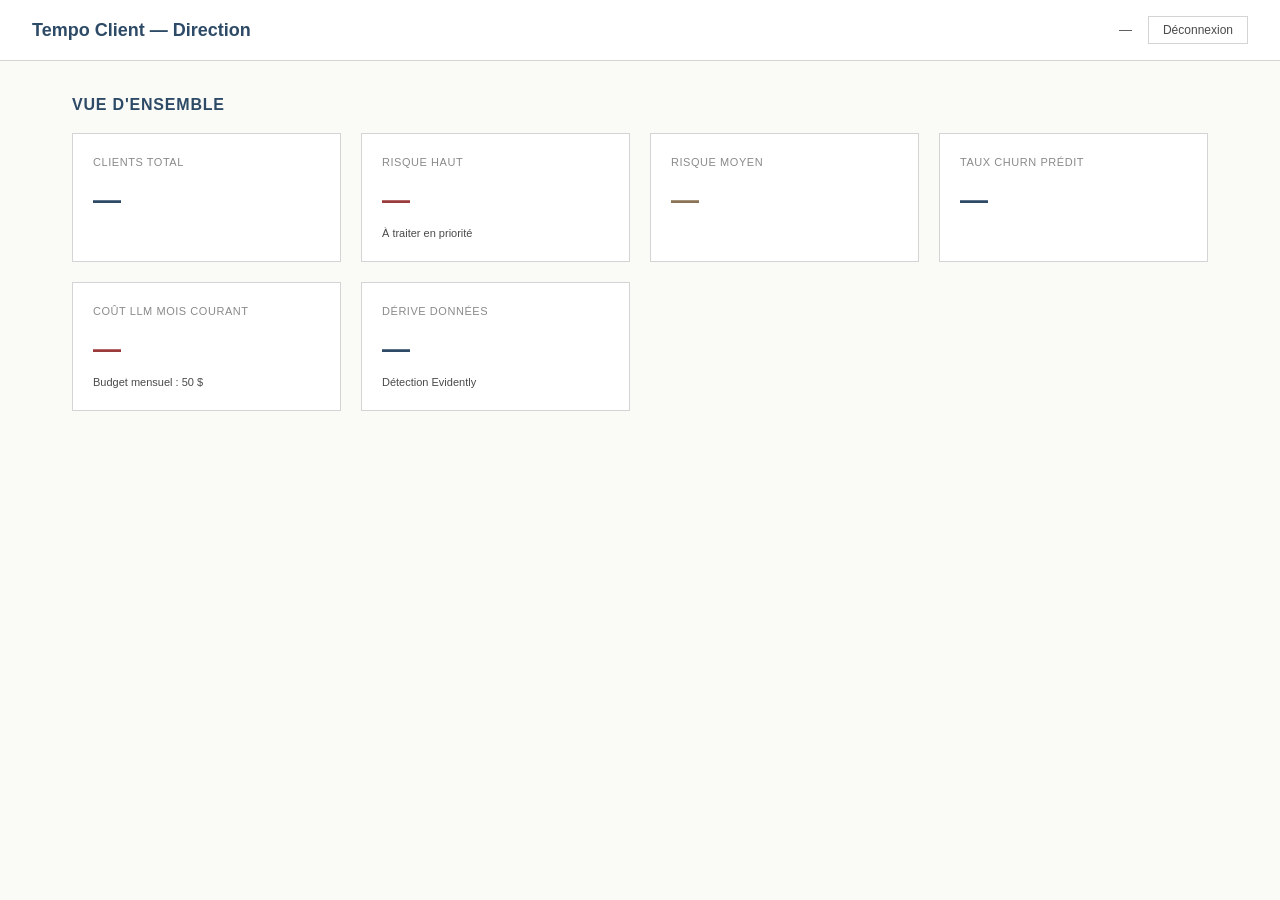
==== static/direction/index.html @ 100eb4e8 "Initial scaffolding — Tempo Client V2" ====
<!DOCTYPE html>
<html lang="fr">
<head>
  <meta charset="UTF-8">
  <meta name="viewport" content="width=device-width, initial-scale=1.0">
  <title>Tempo Client — Direction</title>
  <link rel="stylesheet" href="/static/shared/style.css">
</head>
<body>
  <header class="topbar">
    <h1>Tempo Client — Direction</h1>
    <div class="topbar-user">
      <span id="user-name">—</span>
      <button id="logout-btn">Déconnexion</button>
    </div>
  </header>

  <main class="content">
    <h2>Vue d'ensemble</h2>
    <div class="kpi-grid" id="kpi-grid">
      <div class="kpi-card">
        <div class="kpi-label">Clients total</div>
        <div class="kpi-value" id="kpi-total">—</div>
      </div>
      <div class="kpi-card alert">
        <div class="kpi-label">Risque haut</div>
        <div class="kpi-value" id="kpi-risque-haut">—</div>
        <div class="kpi-sub">À traiter en priorité</div>
      </div>
      <div class="kpi-card warning">
        <div class="kpi-label">Risque moyen</div>
        <div class="kpi-value" id="kpi-risque-moyen">—</div>
      </div>
      <div class="kpi-card">
        <div class="kpi-label">Taux churn prédit</div>
        <div class="kpi-value" id="kpi-churn">—</div>
      </div>
      <div class="kpi-card alert">
        <div class="kpi-label">Coût LLM mois courant</div>
        <div class="kpi-value" id="kpi-cout-llm">—</div>
        <div class="kpi-sub">Budget mensuel : 50 $</div>
      </div>
      <div class="kpi-card" id="kpi-derive-card">
        <div class="kpi-label">Dérive données</div>
        <div class="kpi-value" id="kpi-derive">—</div>
        <div class="kpi-sub">Détection Evidently</div>
      </div>
    </div>
  </main>

  <script src="/static/direction/app.js"></script>
</body>
</html>
---- static/shared/style.css ----
/* === Tempo Client — Styles communs ===
   Palette sobre, inspirée des documents techniques et du schéma
   d'architecture validé.
*/

:root {
  --ink: #1a1a1a;
  --ink-soft: #4a4a4a;
  --muted: #8a8a8a;
  --line: #d4d4d4;
  --paper: #fafaf7;
  --card: #ffffff;
  --accent: #2d4a66;
  --accent-soft: #e8edf2;
  --highlight: #8b7355;
  --success: #4a6a4a;
  --warning: #8b7355;
  --danger: #9c3b3b;
}

* { box-sizing: border-box; margin: 0; padding: 0; }

body {
  font-family: 'Inter', -apple-system, BlinkMacSystemFont, 'Segoe UI', sans-serif;
  background: var(--paper);
  color: var(--ink);
  line-height: 1.5;
  min-height: 100vh;
}

/* === Login === */

.login-container {
  max-width: 400px;
  margin: 80px auto;
  padding: 40px;
  background: var(--card);
  border: 1px solid var(--line);
}

.login-header {
  text-align: center;
  margin-bottom: 32px;
  padding-bottom: 24px;
  border-bottom: 1px solid var(--line);
}

.login-header h1 {
  font-size: 24px;
  font-weight: 600;
  color: var(--accent);
  margin-bottom: 4px;
}

.login-header p {
  font-size: 13px;
  color: var(--muted);
}

.login-form label {
  display: block;
  margin-bottom: 16px;
}

.login-form label span {
  display: block;
  font-size: 12px;
  font-weight: 500;
  color: var(--ink-soft);
  margin-bottom: 6px;
  text-transform: uppercase;
  letter-spacing: 0.05em;
}

.login-form input {
  width: 100%;
  padding: 10px 12px;
  border: 1px solid var(--line);
  background: var(--paper);
  font-family: inherit;
  font-size: 14px;
  color: var(--ink);
}

.login-form input:focus {
  outline: none;
  border-color: var(--accent);
}

.login-form button {
  width: 100%;
  padding: 12px;
  background: var(--accent);
  color: #fff;
  border: none;
  font-family: inherit;
  font-size: 14px;
  font-weight: 500;
  cursor: pointer;
  margin-top: 8px;
}

.login-form button:hover { background: #223a52; }

.login-footer {
  margin-top: 24px;
  padding-top: 20px;
  border-top: 1px solid var(--line);
  font-size: 11px;
  color: var(--muted);
}

.login-footer code {
  background: var(--accent-soft);
  padding: 2px 6px;
  font-family: 'SF Mono', 'Monaco', monospace;
  font-size: 11px;
}

.error {
  color: var(--danger);
  font-size: 13px;
  margin-top: 10px;
}

/* === Layouts conseiller / direction === */

.topbar {
  background: var(--card);
  border-bottom: 1px solid var(--line);
  padding: 16px 32px;
  display: flex;
  justify-content: space-between;
  align-items: center;
}

.topbar h1 {
  font-size: 18px;
  font-weight: 600;
  color: var(--accent);
}

.topbar-user {
  display: flex;
  align-items: center;
  gap: 16px;
  font-size: 13px;
  color: var(--ink-soft);
}

.topbar-user button {
  padding: 6px 14px;
  background: transparent;
  border: 1px solid var(--line);
  color: var(--ink-soft);
  cursor: pointer;
  font-size: 12px;
}

.content {
  max-width: 1200px;
  margin: 0 auto;
  padding: 32px;
}

.content h2 {
  font-size: 16px;
  font-weight: 600;
  color: var(--accent);
  margin-bottom: 16px;
  text-transform: uppercase;
  letter-spacing: 0.05em;
}

/* === Table clients === */

.clients-table {
  width: 100%;
  background: var(--card);
  border: 1px solid var(--line);
  border-collapse: collapse;
}

.clients-table th {
  background: var(--accent-soft);
  padding: 12px 16px;
  text-align: left;
  font-size: 12px;
  font-weight: 600;
  color: var(--ink-soft);
  text-transform: uppercase;
  letter-spacing: 0.03em;
  border-bottom: 1px solid var(--line);
}

.clients-table td {
  padding: 12px 16px;
  font-size: 13px;
  border-bottom: 1px solid var(--line);
}

.clients-table tr:hover td { background: var(--paper); cursor: pointer; }

.urgence-high { color: var(--danger); font-weight: 600; }
.urgence-medium { color: var(--warning); font-weight: 500; }
.urgence-low { color: var(--success); }

/* === Cartes KPI (direction) === */

.kpi-grid {
  display: grid;
  grid-template-columns: repeat(auto-fit, minmax(220px, 1fr));
  gap: 20px;
  margin-bottom: 32px;
}

.kpi-card {
  background: var(--card);
  border: 1px solid var(--line);
  padding: 20px;
}

.kpi-label {
  font-size: 11px;
  color: var(--muted);
  text-transform: uppercase;
  letter-spacing: 0.05em;
  margin-bottom: 8px;
}

.kpi-value {
  font-size: 28px;
  font-weight: 600;
  color: var(--accent);
}

.kpi-sub {
  font-size: 11px;
  color: var(--ink-soft);
  margin-top: 4px;
}

.kpi-card.alert .kpi-value { color: var(--danger); }
.kpi-card.warning .kpi-value { color: var(--warning); }

/* === Fiche client (panneau latéral) === */

.client-detail {
  background: var(--card);
  border: 1px solid var(--line);
  padding: 24px;
  margin-top: 24px;
}

.client-detail h3 {
  font-size: 16px;
  margin-bottom: 16px;
  color: var(--accent);
}

.feature-list {
  list-style: none;
  margin-top: 12px;
}

.feature-list li {
  padding: 8px 0;
  border-bottom: 1px solid var(--line);
  font-size: 13px;
  display: flex;
  justify-content: space-between;
}

.feature-list li:last-child { border-bottom: none; }

.explanation-box {
  background: var(--accent-soft);
  border-left: 3px solid var(--accent);
  padding: 16px 20px;
  margin-top: 20px;
  font-size: 13px;
  line-height: 1.6;
  color: var(--ink-soft);
}

.reco-list {
  margin-top: 16px;
}

.reco-item {
  padding: 12px 16px;
  background: var(--paper);
  border: 1px solid var(--line);
  margin-bottom: 8px;
  font-size: 13px;
}
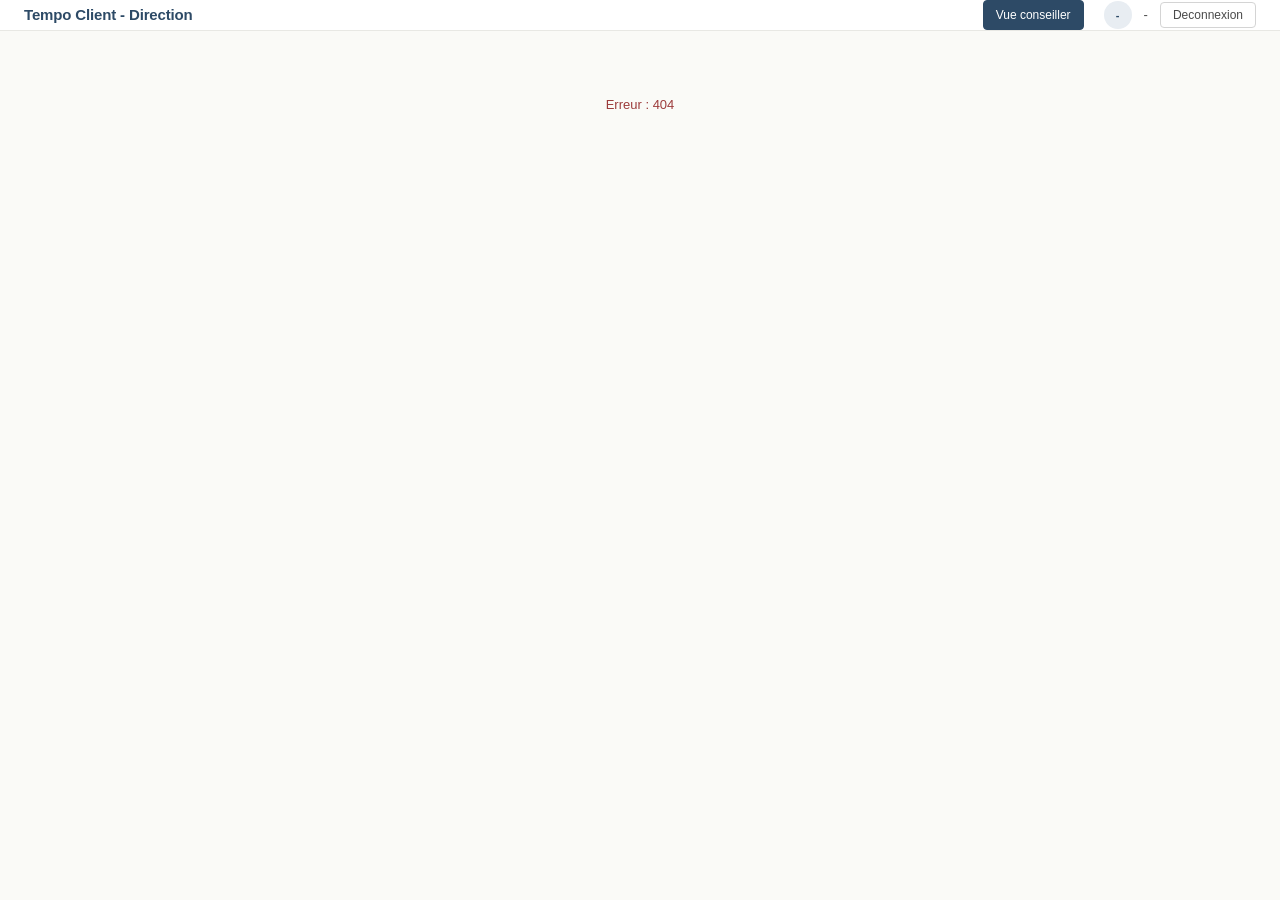
==== commit fa694087: "Brique 7 : dashboard direction V2 UX (portfolio + ML Ops + top 10) - app/monitoring/llm_cost.py : ne" ====
--- a/static/direction/index.html
+++ b/static/direction/index.html
@@ -5,47 +5,231 @@
   <meta name="viewport" content="width=device-width, initial-scale=1.0">
   <title>Tempo Client — Direction</title>
   <link rel="stylesheet" href="/static/shared/style.css">
+  <style>
+    body.direction-v2 {
+      margin: 0;
+      padding: 0;
+      background: var(--surface-0);
+      min-height: 100vh;
+    }
+    .direction-main {
+      max-width: 1200px;
+      margin: 0 auto;
+      padding: 24px 32px;
+    }
+    .section-direction {
+      margin-bottom: 32px;
+    }
+    .section-direction .section-head {
+      display: flex;
+      align-items: center;
+      justify-content: space-between;
+      margin-bottom: 16px;
+    }
+    .section-direction .section-title-big {
+      font-size: 11px;
+      font-weight: 600;
+      color: var(--text-tertiary);
+      text-transform: uppercase;
+      letter-spacing: 0.08em;
+    }
+    .btn-refresh {
+      background: var(--surface-1);
+      border: 1px solid var(--border-regular);
+      color: var(--text-secondary);
+      padding: 6px 14px;
+      font-size: 12px;
+      border-radius: var(--radius-sm);
+      cursor: pointer;
+      transition: all 0.12s;
+    }
+    .btn-refresh:hover {
+      background: var(--accent);
+      color: white;
+      border-color: var(--accent);
+    }
+    .btn-switch {
+      background: var(--accent);
+      color: white;
+      border: 1px solid var(--accent);
+      padding: 5px 12px;
+      font-size: 12px;
+      border-radius: var(--radius-sm);
+      cursor: pointer;
+      margin-right: 8px;
+      text-decoration: none;
+    }
+    .btn-switch:hover { background: #223a52; }
+
+    .kpi-grid-direction {
+      display: grid;
+      grid-template-columns: repeat(4, 1fr);
+      gap: 16px;
+    }
+    .kpi-card-direction {
+      background: var(--surface-1);
+      border: 1px solid var(--border-subtle);
+      border-radius: var(--radius-md);
+      padding: 16px;
+    }
+    .kpi-card-direction .kpi-head-label {
+      font-size: 10px;
+      font-weight: 600;
+      color: var(--text-tertiary);
+      text-transform: uppercase;
+      letter-spacing: 0.08em;
+      margin-bottom: 8px;
+    }
+    .kpi-card-direction .kpi-value {
+      font-size: 24px;
+      font-weight: 600;
+      color: var(--text-primary);
+      font-variant-numeric: tabular-nums;
+      line-height: 1.1;
+    }
+    .kpi-card-direction .kpi-value.alert { color: var(--danger); }
+    .kpi-card-direction .kpi-value.warning { color: var(--highlight); }
+    .kpi-card-direction .kpi-value.success { color: var(--success); }
+    .kpi-card-direction .kpi-sub-direction {
+      font-size: 11px;
+      color: var(--text-tertiary);
+      margin-top: 4px;
+    }
+
+    .portfolio-row {
+      display: grid;
+      grid-template-columns: 240px 1fr;
+      gap: 24px;
+      background: var(--surface-1);
+      border: 1px solid var(--border-subtle);
+      border-radius: var(--radius-md);
+      padding: 20px;
+    }
+    .donut-container {
+      display: flex;
+      flex-direction: column;
+      align-items: center;
+    }
+    .donut-legend {
+      margin-top: 12px;
+      font-size: 11px;
+      display: flex;
+      flex-direction: column;
+      gap: 4px;
+    }
+    .donut-legend .legend-item {
+      display: flex;
+      align-items: center;
+      gap: 6px;
+      color: var(--text-secondary);
+    }
+    .donut-legend .legend-dot {
+      width: 8px;
+      height: 8px;
+      border-radius: 50%;
+    }
+
+    .portfolio-stats {
+      display: grid;
+      grid-template-columns: repeat(2, 1fr);
+      gap: 16px;
+      align-content: center;
+    }
+    .portfolio-stat {
+      padding: 12px 0;
+    }
+    .portfolio-stat .label {
+      font-size: 10px;
+      color: var(--text-tertiary);
+      text-transform: uppercase;
+      letter-spacing: 0.05em;
+    }
+    .portfolio-stat .value {
+      font-size: 20px;
+      font-weight: 600;
+      color: var(--text-primary);
+      font-variant-numeric: tabular-nums;
+      margin-top: 2px;
+    }
+
+    .top-list {
+      background: var(--surface-1);
+      border: 1px solid var(--border-subtle);
+      border-radius: var(--radius-md);
+      overflow: hidden;
+    }
+    .top-row {
+      display: grid;
+      grid-template-columns: 32px 1fr 80px 180px 24px;
+      align-items: center;
+      padding: 10px 16px;
+      border-bottom: 1px solid var(--border-subtle);
+      font-size: 13px;
+      cursor: pointer;
+      transition: background 0.08s;
+    }
+    .top-row:last-child { border-bottom: none; }
+    .top-row:hover { background: var(--surface-2); }
+    .top-row .rank {
+      font-size: 11px;
+      color: var(--text-tertiary);
+      font-variant-numeric: tabular-nums;
+    }
+    .top-row .top-name {
+      color: var(--text-primary);
+      font-weight: 500;
+    }
+    .top-row .top-region {
+      font-size: 11px;
+      color: var(--text-tertiary);
+      margin-left: 8px;
+    }
+    .top-row .top-score {
+      font-weight: 600;
+      font-variant-numeric: tabular-nums;
+    }
+    .top-row .bar-container {
+      height: 6px;
+      background: var(--surface-3);
+      border-radius: 3px;
+      overflow: hidden;
+    }
+    .top-row .bar-fill {
+      height: 100%;
+      border-radius: 3px;
+      transition: width 0.4s ease;
+    }
+    .top-row .bar-fill.high { background: var(--danger); }
+    .top-row .bar-fill.medium { background: var(--highlight); }
+    .top-row .bar-fill.low { background: var(--success); }
+    .top-row .arrow {
+      color: var(--text-quaternary);
+      font-size: 12px;
+    }
+
+    .loading-state {
+      padding: 40px;
+      text-align: center;
+      color: var(--text-tertiary);
+      font-size: 13px;
+    }
+  </style>
 </head>
-<body>
-  <header class="topbar">
-    <h1>Tempo Client — Direction</h1>
-    <div class="topbar-user">
-      <span id="user-name">—</span>
-      <button id="logout-btn">Déconnexion</button>
+<body class="direction-v2">
+
+  <!-- Top bar (meme pattern que la vue conseiller V2) -->
+  <header class="app-topbar-v2">
+    <div class="brand">Tempo Client - Direction</div>
+    <div class="user-chip">
+      <a href="/static/conseiller/index.html" class="btn-switch">Vue conseiller</a>
+      <div class="avatar" id="user-avatar">-</div>
+      <span id="user-name">-</span>
+      <button class="btn-logout" id="logout-btn">Deconnexion</button>
     </div>
   </header>
 
-  <main class="content">
-    <h2>Vue d'ensemble</h2>
-    <div class="kpi-grid" id="kpi-grid">
-      <div class="kpi-card">
-        <div class="kpi-label">Clients total</div>
-        <div class="kpi-value" id="kpi-total">—</div>
-      </div>
-      <div class="kpi-card alert">
-        <div class="kpi-label">Risque haut</div>
-        <div class="kpi-value" id="kpi-risque-haut">—</div>
-        <div class="kpi-sub">À traiter en priorité</div>
-      </div>
-      <div class="kpi-card warning">
-        <div class="kpi-label">Risque moyen</div>
-        <div class="kpi-value" id="kpi-risque-moyen">—</div>
-      </div>
-      <div class="kpi-card">
-        <div class="kpi-label">Taux churn prédit</div>
-        <div class="kpi-value" id="kpi-churn">—</div>
-      </div>
-      <div class="kpi-card alert">
-        <div class="kpi-label">Coût LLM mois courant</div>
-        <div class="kpi-value" id="kpi-cout-llm">—</div>
-        <div class="kpi-sub">Budget mensuel : 50 $</div>
-      </div>
-      <div class="kpi-card" id="kpi-derive-card">
-        <div class="kpi-label">Dérive données</div>
-        <div class="kpi-value" id="kpi-derive">—</div>
-        <div class="kpi-sub">Détection Evidently</div>
-      </div>
-    </div>
+  <main class="direction-main" id="main-content">
+    <div class="loading-state">Chargement du dashboard...</div>
   </main>
 
   <script src="/static/direction/app.js"></script>
--- a/static/shared/style.css
+++ b/static/shared/style.css
@@ -294,3 +294,683 @@
   margin-bottom: 8px;
   font-size: 13px;
 }
+
+
+/* ============================================================
+   V2 Fiche Conseiller - Tokens Apple HIG + composants
+   ============================================================ */
+
+:root {
+  /* Neutres enrichis pour hierarchie typographique */
+  --text-primary:   #1a1a1a;
+  --text-secondary: #4a4a4a;
+  --text-tertiary:  #8a8a8a;
+  --text-quaternary:#b4b4b4;
+
+  --surface-0:      #fafaf7;  /* fond general (= paper) */
+  --surface-1:      #ffffff;  /* cards */
+  --surface-2:      #f3f3f0;  /* zones secondaires */
+  --surface-3:      #e8e8e4;  /* hover subtle */
+
+  --border-subtle:  #e8e8e4;
+  --border-regular: #d4d4d4;
+  --border-strong:  #a8a8a8;
+
+  /* Rayons sobres (jamais round-full sauf badges) */
+  --radius-sm: 4px;
+  --radius-md: 6px;
+  --radius-lg: 8px;
+
+  /* Spacing systeme Apple-like (base 4px) */
+  --sp-1: 4px;
+  --sp-2: 8px;
+  --sp-3: 12px;
+  --sp-4: 16px;
+  --sp-5: 20px;
+  --sp-6: 24px;
+  --sp-8: 32px;
+  --sp-10: 40px;
+}
+
+/* === Layout V2 : sidebar + content === */
+
+body.conseiller-v2 {
+  margin: 0;
+  padding: 0;
+  background: var(--surface-0);
+  min-height: 100vh;
+}
+
+.app-v2 {
+  display: grid;
+  grid-template-columns: 320px 1fr;
+  grid-template-rows: 56px 1fr;
+  height: 100vh;
+}
+
+.app-topbar-v2 {
+  grid-column: 1 / -1;
+  grid-row: 1;
+  background: var(--surface-1);
+  border-bottom: 1px solid var(--border-subtle);
+  display: flex;
+  align-items: center;
+  justify-content: space-between;
+  padding: 0 var(--sp-6);
+}
+
+.app-topbar-v2 .brand {
+  font-size: 15px;
+  font-weight: 600;
+  color: var(--accent);
+  letter-spacing: -0.01em;
+}
+
+.app-topbar-v2 .user-chip {
+  display: flex;
+  align-items: center;
+  gap: var(--sp-3);
+  font-size: 13px;
+  color: var(--text-secondary);
+}
+
+.app-topbar-v2 .user-chip .avatar {
+  width: 28px;
+  height: 28px;
+  border-radius: 50%;
+  background: var(--accent-soft);
+  color: var(--accent);
+  display: flex;
+  align-items: center;
+  justify-content: center;
+  font-size: 11px;
+  font-weight: 600;
+}
+
+.app-topbar-v2 .btn-logout {
+  background: transparent;
+  border: 1px solid var(--border-regular);
+  color: var(--text-secondary);
+  padding: 5px 12px;
+  font-size: 12px;
+  border-radius: var(--radius-sm);
+  cursor: pointer;
+  transition: all 0.12s;
+}
+
+.app-topbar-v2 .btn-logout:hover {
+  background: var(--surface-2);
+  color: var(--text-primary);
+}
+
+/* === Sidebar === */
+
+.sidebar-v2 {
+  grid-column: 1;
+  grid-row: 2;
+  background: var(--surface-1);
+  border-right: 1px solid var(--border-subtle);
+  display: flex;
+  flex-direction: column;
+  overflow: hidden;
+}
+
+.sidebar-header {
+  padding: var(--sp-5) var(--sp-5) var(--sp-3);
+  border-bottom: 1px solid var(--border-subtle);
+}
+
+.sidebar-header h2 {
+  font-size: 11px;
+  font-weight: 600;
+  color: var(--text-tertiary);
+  text-transform: uppercase;
+  letter-spacing: 0.08em;
+  margin-bottom: var(--sp-3);
+}
+
+.sidebar-search {
+  width: 100%;
+  padding: 8px 12px;
+  font-size: 13px;
+  background: var(--surface-2);
+  border: 1px solid transparent;
+  border-radius: var(--radius-md);
+  color: var(--text-primary);
+  font-family: inherit;
+  transition: all 0.12s;
+}
+
+.sidebar-search:focus {
+  outline: none;
+  background: var(--surface-1);
+  border-color: var(--accent);
+}
+
+.sidebar-search::placeholder {
+  color: var(--text-tertiary);
+}
+
+.sidebar-pills {
+  display: flex;
+  gap: var(--sp-2);
+  margin-top: var(--sp-3);
+}
+
+.pill {
+  flex: 1;
+  text-align: center;
+  padding: 6px 10px;
+  font-size: 11px;
+  font-weight: 600;
+  text-transform: uppercase;
+  letter-spacing: 0.05em;
+  border-radius: var(--radius-sm);
+  background: var(--surface-2);
+  color: var(--text-tertiary);
+  cursor: pointer;
+  border: 1px solid transparent;
+  user-select: none;
+  transition: all 0.12s;
+}
+
+.pill:hover {
+  background: var(--surface-3);
+}
+
+.pill.active {
+  background: var(--accent-soft);
+  color: var(--accent);
+  border-color: var(--accent);
+}
+
+.sidebar-list {
+  flex: 1;
+  overflow-y: auto;
+  padding: var(--sp-2) 0;
+}
+
+.sidebar-item {
+  display: flex;
+  align-items: center;
+  padding: var(--sp-3) var(--sp-5);
+  gap: var(--sp-3);
+  cursor: pointer;
+  border-left: 3px solid transparent;
+  transition: background 0.08s;
+}
+
+.sidebar-item:hover {
+  background: var(--surface-2);
+}
+
+.sidebar-item.active {
+  background: var(--accent-soft);
+  border-left-color: var(--accent);
+}
+
+.sidebar-item .urgence-dot {
+  width: 8px;
+  height: 8px;
+  border-radius: 50%;
+  flex-shrink: 0;
+}
+
+.sidebar-item .urgence-dot.high   { background: var(--danger); }
+.sidebar-item .urgence-dot.medium { background: var(--highlight); }
+.sidebar-item .urgence-dot.low    { background: var(--success); }
+
+.sidebar-item .client-info { flex: 1; min-width: 0; }
+
+.sidebar-item .client-name {
+  font-size: 13px;
+  font-weight: 500;
+  color: var(--text-primary);
+  white-space: nowrap;
+  overflow: hidden;
+  text-overflow: ellipsis;
+}
+
+.sidebar-item .client-meta {
+  font-size: 11px;
+  color: var(--text-tertiary);
+  margin-top: 2px;
+}
+
+.sidebar-item .client-score {
+  font-size: 12px;
+  font-weight: 600;
+  color: var(--text-secondary);
+  font-variant-numeric: tabular-nums;
+}
+
+.sidebar-footer {
+  padding: var(--sp-3) var(--sp-5);
+  border-top: 1px solid var(--border-subtle);
+  font-size: 11px;
+  color: var(--text-tertiary);
+  text-align: center;
+}
+
+/* === Main content === */
+
+.main-v2 {
+  grid-column: 2;
+  grid-row: 2;
+  overflow-y: auto;
+  padding: var(--sp-6) var(--sp-8);
+}
+
+.empty-state {
+  display: flex;
+  flex-direction: column;
+  align-items: center;
+  justify-content: center;
+  height: 100%;
+  color: var(--text-tertiary);
+  font-size: 14px;
+}
+
+.empty-state .icon {
+  font-size: 32px;
+  margin-bottom: var(--sp-3);
+  color: var(--text-quaternary);
+}
+
+/* === Hero zone (client header) === */
+
+.hero-v2 {
+  display: flex;
+  align-items: center;
+  gap: var(--sp-6);
+  padding-bottom: var(--sp-5);
+  border-bottom: 1px solid var(--border-subtle);
+  margin-bottom: var(--sp-6);
+}
+
+.hero-v2 .hero-info { flex: 1; }
+
+.hero-v2 .hero-name {
+  font-size: 22px;
+  font-weight: 600;
+  color: var(--text-primary);
+  letter-spacing: -0.02em;
+  margin-bottom: 4px;
+}
+
+.hero-v2 .hero-meta {
+  font-size: 13px;
+  color: var(--text-tertiary);
+}
+
+/* Gauge circulaire score */
+
+.gauge {
+  width: 72px;
+  height: 72px;
+  position: relative;
+  flex-shrink: 0;
+}
+
+.gauge svg { transform: rotate(-90deg); }
+
+.gauge .gauge-bg {
+  fill: none;
+  stroke: var(--surface-3);
+  stroke-width: 6;
+}
+
+.gauge .gauge-fill {
+  fill: none;
+  stroke-width: 6;
+  stroke-linecap: round;
+  transition: stroke-dasharray 0.6s ease, stroke 0.3s;
+}
+
+.gauge.high   .gauge-fill { stroke: var(--danger); }
+.gauge.medium .gauge-fill { stroke: var(--highlight); }
+.gauge.low    .gauge-fill { stroke: var(--success); }
+
+.gauge .gauge-text {
+  position: absolute;
+  inset: 0;
+  display: flex;
+  flex-direction: column;
+  align-items: center;
+  justify-content: center;
+  font-variant-numeric: tabular-nums;
+}
+
+.gauge .gauge-value {
+  font-size: 18px;
+  font-weight: 600;
+  color: var(--text-primary);
+  line-height: 1;
+}
+
+.gauge .gauge-label {
+  font-size: 9px;
+  font-weight: 600;
+  text-transform: uppercase;
+  letter-spacing: 0.08em;
+  margin-top: 2px;
+}
+
+.gauge.high   .gauge-label { color: var(--danger); }
+.gauge.medium .gauge-label { color: var(--highlight); }
+.gauge.low    .gauge-label { color: var(--success); }
+
+/* === KPI cards (4 cartes) === */
+
+.kpi-row {
+  display: grid;
+  grid-template-columns: repeat(4, 1fr);
+  gap: var(--sp-4);
+  margin-bottom: var(--sp-6);
+}
+
+.kpi-card-v2 {
+  background: var(--surface-1);
+  border: 1px solid var(--border-subtle);
+  border-radius: var(--radius-md);
+  padding: var(--sp-4);
+}
+
+.kpi-card-v2 .kpi-head {
+  display: flex;
+  align-items: center;
+  gap: var(--sp-2);
+  margin-bottom: var(--sp-3);
+}
+
+.kpi-card-v2 .kpi-icon {
+  width: 18px;
+  height: 18px;
+  color: var(--text-tertiary);
+}
+
+.kpi-card-v2 .kpi-head-label {
+  font-size: 10px;
+  font-weight: 600;
+  color: var(--text-tertiary);
+  text-transform: uppercase;
+  letter-spacing: 0.08em;
+}
+
+.kpi-card-v2 .kpi-value {
+  font-size: 24px;
+  font-weight: 600;
+  color: var(--text-primary);
+  letter-spacing: -0.02em;
+  font-variant-numeric: tabular-nums;
+  line-height: 1.1;
+}
+
+.kpi-card-v2 .kpi-sub-v2 {
+  font-size: 11px;
+  color: var(--text-tertiary);
+  margin-top: var(--sp-1);
+}
+
+/* === Section SHAP (top features) === */
+
+.section-v2 {
+  margin-bottom: var(--sp-6);
+}
+
+.section-v2 .section-title {
+  font-size: 11px;
+  font-weight: 600;
+  color: var(--text-tertiary);
+  text-transform: uppercase;
+  letter-spacing: 0.08em;
+  margin-bottom: var(--sp-3);
+}
+
+.shap-list {
+  background: var(--surface-1);
+  border: 1px solid var(--border-subtle);
+  border-radius: var(--radius-md);
+  overflow: hidden;
+}
+
+.shap-row {
+  display: flex;
+  align-items: center;
+  padding: var(--sp-3) var(--sp-4);
+  border-bottom: 1px solid var(--border-subtle);
+  font-size: 13px;
+  gap: var(--sp-3);
+}
+
+.shap-row:last-child { border-bottom: none; }
+
+.shap-row .shap-label {
+  flex: 1;
+  color: var(--text-primary);
+  font-weight: 500;
+}
+
+.shap-row .shap-value {
+  color: var(--text-tertiary);
+  font-variant-numeric: tabular-nums;
+}
+
+.shap-row .shap-contrib {
+  display: flex;
+  align-items: center;
+  gap: 4px;
+  font-size: 12px;
+  font-weight: 600;
+  font-variant-numeric: tabular-nums;
+  min-width: 70px;
+  justify-content: flex-end;
+}
+
+.shap-row .shap-contrib.up { color: var(--danger); }
+.shap-row .shap-contrib.down { color: var(--success); }
+
+/* === Bulle Analyse Tempo === */
+
+.chat-v2 {
+  background: var(--surface-1);
+  border: 1px solid var(--border-subtle);
+  border-radius: var(--radius-md);
+  overflow: hidden;
+}
+
+.chat-v2 .chat-header {
+  display: flex;
+  align-items: center;
+  gap: var(--sp-2);
+  padding: var(--sp-3) var(--sp-4);
+  border-bottom: 1px solid var(--border-subtle);
+  background: var(--surface-2);
+}
+
+.chat-v2 .chat-header .dot {
+  width: 8px;
+  height: 8px;
+  border-radius: 50%;
+  background: var(--success);
+}
+
+.chat-v2 .chat-header .title {
+  font-size: 12px;
+  font-weight: 600;
+  color: var(--text-secondary);
+  letter-spacing: -0.01em;
+}
+
+.chat-v2 .chat-body {
+  padding: var(--sp-4);
+}
+
+.chat-v2 .bubble {
+  background: var(--accent-soft);
+  padding: var(--sp-3) var(--sp-4);
+  border-radius: var(--radius-md);
+  font-size: 13px;
+  line-height: 1.6;
+  color: var(--text-primary);
+}
+
+.chat-v2 .bubble.loading {
+  color: var(--text-tertiary);
+  font-style: italic;
+}
+
+.chat-v2 .bubble-meta {
+  display: flex;
+  gap: var(--sp-3);
+  margin-top: var(--sp-2);
+  padding: 0 var(--sp-1);
+  font-size: 10px;
+  color: var(--text-tertiary);
+  font-family: 'SF Mono', 'Monaco', monospace;
+  font-variant-numeric: tabular-nums;
+}
+
+.chat-v2 .bubble-meta .cache-hit { color: var(--success); font-weight: 600; }
+.chat-v2 .bubble-meta .cache-miss { color: var(--highlight); font-weight: 600; }
+
+.chat-v2 .chat-input {
+  display: flex;
+  gap: var(--sp-2);
+  padding: var(--sp-3) var(--sp-4);
+  border-top: 1px solid var(--border-subtle);
+  background: var(--surface-2);
+}
+
+.chat-v2 .chat-input input {
+  flex: 1;
+  padding: 6px 12px;
+  font-size: 12px;
+  background: var(--surface-1);
+  border: 1px solid var(--border-subtle);
+  border-radius: var(--radius-sm);
+  color: var(--text-tertiary);
+  font-family: inherit;
+}
+
+.chat-v2 .chat-input input:disabled {
+  cursor: not-allowed;
+  background: var(--surface-3);
+}
+
+.chat-v2 .chat-input .send-hint {
+  font-size: 10px;
+  color: var(--text-quaternary);
+  align-self: center;
+  text-transform: uppercase;
+  letter-spacing: 0.05em;
+}
+
+/* === Actions recommandees (checklist) === */
+
+.reco-list-v2 {
+  display: flex;
+  flex-direction: column;
+  gap: var(--sp-2);
+}
+
+.reco-row {
+  display: flex;
+  align-items: flex-start;
+  gap: var(--sp-3);
+  padding: var(--sp-3) var(--sp-4);
+  background: var(--surface-1);
+  border: 1px solid var(--border-subtle);
+  border-radius: var(--radius-md);
+  transition: all 0.12s;
+}
+
+.reco-row:hover {
+  background: var(--surface-2);
+}
+
+.reco-row.done {
+  opacity: 0.55;
+  text-decoration: line-through;
+  text-decoration-color: var(--text-tertiary);
+  text-decoration-thickness: 1px;
+}
+
+.reco-check {
+  flex-shrink: 0;
+  width: 18px;
+  height: 18px;
+  border: 1.5px solid var(--border-regular);
+  border-radius: var(--radius-sm);
+  cursor: pointer;
+  display: flex;
+  align-items: center;
+  justify-content: center;
+  margin-top: 1px;
+  transition: all 0.12s;
+}
+
+.reco-check.checked {
+  background: var(--accent);
+  border-color: var(--accent);
+}
+
+.reco-check.checked::after {
+  content: "";
+  width: 10px;
+  height: 6px;
+  border-left: 2px solid white;
+  border-bottom: 2px solid white;
+  transform: rotate(-45deg) translate(1px, -1px);
+}
+
+.reco-content { flex: 1; min-width: 0; }
+
+.reco-head-row {
+  display: flex;
+  align-items: center;
+  gap: var(--sp-2);
+  margin-bottom: 4px;
+}
+
+.priority-dot {
+  width: 7px;
+  height: 7px;
+  border-radius: 50%;
+  flex-shrink: 0;
+}
+
+.priority-dot.haute   { background: var(--danger); }
+.priority-dot.moyenne { background: var(--highlight); }
+.priority-dot.basse   { background: var(--success); }
+
+.reco-action {
+  font-size: 13px;
+  font-weight: 500;
+  color: var(--text-primary);
+}
+
+.reco-just {
+  font-size: 12px;
+  color: var(--text-tertiary);
+  line-height: 1.5;
+}
+
+/* === Scrollbar sobre === */
+
+.sidebar-list::-webkit-scrollbar,
+.main-v2::-webkit-scrollbar {
+  width: 10px;
+}
+
+.sidebar-list::-webkit-scrollbar-thumb,
+.main-v2::-webkit-scrollbar-thumb {
+  background: var(--border-subtle);
+  border-radius: 10px;
+  border: 2px solid var(--surface-1);
+}
+
+.sidebar-list::-webkit-scrollbar-thumb:hover,
+.main-v2::-webkit-scrollbar-thumb:hover {
+  background: var(--border-regular);
+}
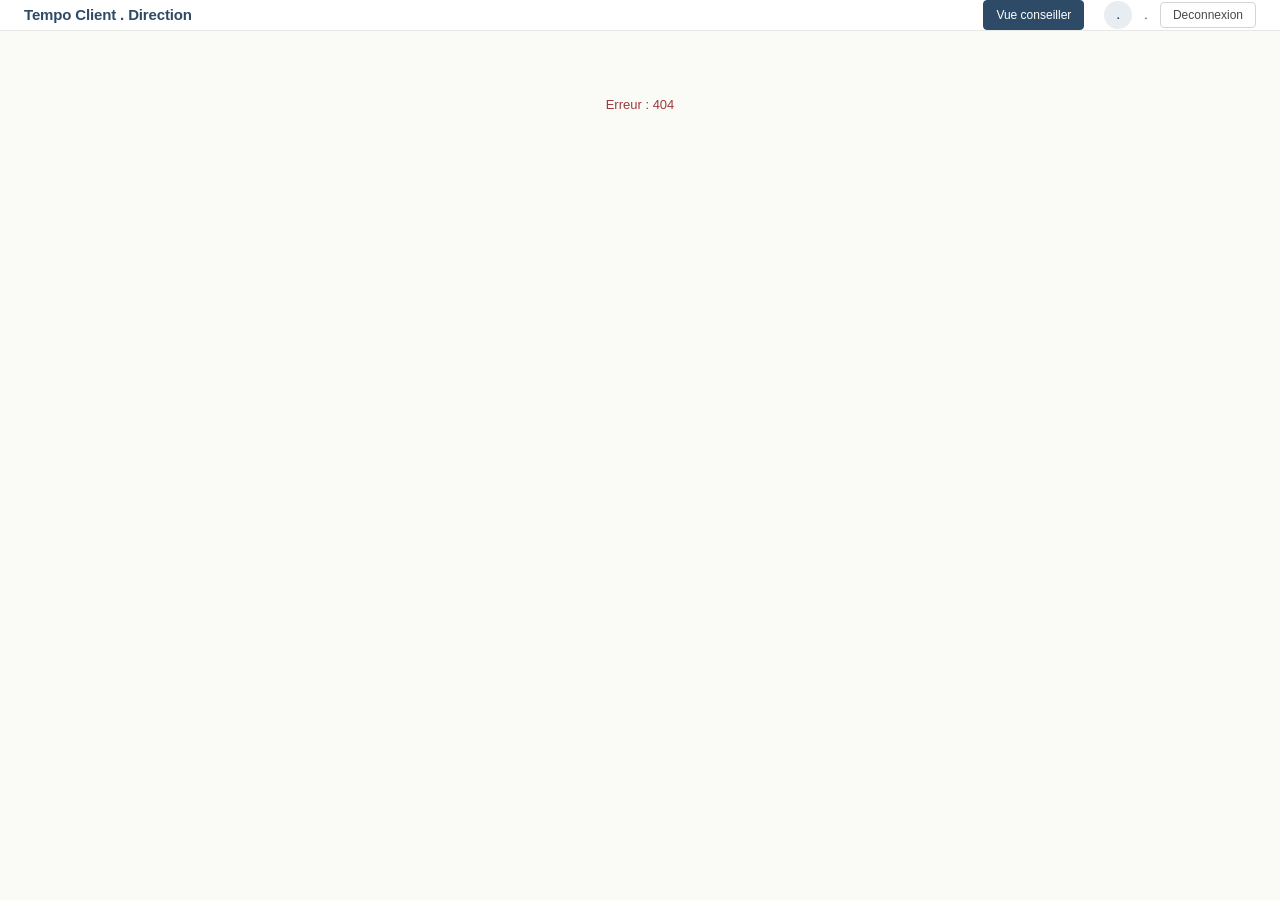
==== commit 4255c2aa: "upgrade UX conseiller (SHAP metier) + direction (narration 3 sections)" ====
--- a/static/direction/index.html
+++ b/static/direction/index.html
@@ -3,7 +3,7 @@
 <head>
   <meta charset="UTF-8">
   <meta name="viewport" content="width=device-width, initial-scale=1.0">
-  <title>Tempo Client — Direction</title>
+  <title>Tempo Client - Direction</title>
   <link rel="stylesheet" href="/static/shared/style.css">
   <style>
     body.direction-v2 {
@@ -61,6 +61,155 @@
     }
     .btn-switch:hover { background: #223a52; }
 
+    /* ========== Section 1 : Ce qui se passe aujourd hui ========== */
+
+    .narrative-row {
+      display: grid;
+      grid-template-columns: repeat(2, 1fr);
+      gap: 16px;
+    }
+    .narrative-card {
+      background: var(--surface-1);
+      border: 1px solid var(--border-subtle);
+      border-radius: var(--radius-md);
+      padding: 16px 18px;
+      display: flex;
+      flex-direction: column;
+      gap: 10px;
+    }
+    .narrative-head {
+      display: flex;
+      align-items: baseline;
+      justify-content: space-between;
+    }
+    .narrative-title {
+      font-size: 12px;
+      font-weight: 500;
+      color: var(--text-primary);
+    }
+    .narrative-delta {
+      font-size: 11px;
+      font-weight: 500;
+    }
+    .narrative-value {
+      font-size: 24px;
+      font-weight: 600;
+      color: var(--text-primary);
+      font-variant-numeric: tabular-nums;
+      line-height: 1.1;
+    }
+    .narrative-text {
+      font-size: 11px;
+      color: var(--text-tertiary);
+      line-height: 1.5;
+      padding-top: 6px;
+      border-top: 1px dashed var(--border-subtle);
+    }
+
+    .minibars {
+      display: flex;
+      align-items: flex-end;
+      gap: 3px;
+      height: 54px;
+      padding: 2px 0;
+    }
+    .minibar {
+      flex: 1;
+      background: var(--border-regular);
+      border-radius: 1px;
+      transition: height 0.3s;
+    }
+    .minibar.muted { background: var(--border-regular); }
+    .minibar.accent { background: var(--accent); }
+    .minibar.danger { background: var(--danger); }
+    .minibars-empty {
+      font-size: 11px;
+      color: var(--text-tertiary);
+      padding: 8px 0;
+    }
+
+    /* ========== Section 2 : Signaux techniques ========== */
+
+    .signaux-grid {
+      display: grid;
+      grid-template-columns: repeat(2, 1fr);
+      gap: 16px;
+      margin-bottom: 12px;
+    }
+    .signal-small-card {
+      background: var(--surface-1);
+      border: 1px solid var(--border-subtle);
+      border-radius: var(--radius-md);
+      padding: 14px 16px;
+    }
+    .signal-label {
+      font-size: 10px;
+      font-weight: 600;
+      color: var(--text-tertiary);
+      text-transform: uppercase;
+      letter-spacing: 0.08em;
+      margin-bottom: 6px;
+    }
+    .signal-value {
+      font-size: 22px;
+      font-weight: 600;
+      color: var(--text-primary);
+      font-variant-numeric: tabular-nums;
+      line-height: 1.1;
+    }
+    .signal-unit {
+      font-size: 11px;
+      color: var(--text-tertiary);
+      font-weight: 400;
+      margin-left: 3px;
+    }
+
+    .signal-wide-card {
+      background: var(--surface-1);
+      border: 1px solid var(--border-subtle);
+      border-radius: var(--radius-md);
+      padding: 16px 18px;
+    }
+    .signal-wide-head {
+      display: flex;
+      align-items: baseline;
+      justify-content: space-between;
+      margin-bottom: 10px;
+    }
+    .signal-wide-meta {
+      font-size: 11px;
+      color: var(--text-tertiary);
+      font-variant-numeric: tabular-nums;
+    }
+    .signal-wide-footer {
+      font-size: 11px;
+      color: var(--text-tertiary);
+      margin-top: 12px;
+      padding-top: 10px;
+      border-top: 1px dashed var(--border-subtle);
+    }
+    .drift-features {
+      display: flex;
+      flex-wrap: wrap;
+      gap: 6px;
+    }
+    .drift-feature {
+      background: var(--danger);
+      color: white;
+      padding: 4px 10px;
+      border-radius: var(--radius-sm);
+      font-size: 12px;
+      font-weight: 500;
+      font-family: ui-monospace, 'SF Mono', Menlo, monospace;
+    }
+    .drift-feature-none {
+      color: var(--success);
+      font-size: 13px;
+      font-weight: 500;
+    }
+
+    /* ========== Section 3 : Synthese chiffree ========== */
+
     .kpi-grid-direction {
       display: grid;
       grid-template-columns: repeat(4, 1fr);
@@ -96,61 +245,7 @@
       margin-top: 4px;
     }
 
-    .portfolio-row {
-      display: grid;
-      grid-template-columns: 240px 1fr;
-      gap: 24px;
-      background: var(--surface-1);
-      border: 1px solid var(--border-subtle);
-      border-radius: var(--radius-md);
-      padding: 20px;
-    }
-    .donut-container {
-      display: flex;
-      flex-direction: column;
-      align-items: center;
-    }
-    .donut-legend {
-      margin-top: 12px;
-      font-size: 11px;
-      display: flex;
-      flex-direction: column;
-      gap: 4px;
-    }
-    .donut-legend .legend-item {
-      display: flex;
-      align-items: center;
-      gap: 6px;
-      color: var(--text-secondary);
-    }
-    .donut-legend .legend-dot {
-      width: 8px;
-      height: 8px;
-      border-radius: 50%;
-    }
-
-    .portfolio-stats {
-      display: grid;
-      grid-template-columns: repeat(2, 1fr);
-      gap: 16px;
-      align-content: center;
-    }
-    .portfolio-stat {
-      padding: 12px 0;
-    }
-    .portfolio-stat .label {
-      font-size: 10px;
-      color: var(--text-tertiary);
-      text-transform: uppercase;
-      letter-spacing: 0.05em;
-    }
-    .portfolio-stat .value {
-      font-size: 20px;
-      font-weight: 600;
-      color: var(--text-primary);
-      font-variant-numeric: tabular-nums;
-      margin-top: 2px;
-    }
+    /* ========== Top liste clients (preserve de la version precedente) ========== */
 
     .top-list {
       background: var(--surface-1);
@@ -217,13 +312,12 @@
 </head>
 <body class="direction-v2">
 
-  <!-- Top bar (meme pattern que la vue conseiller V2) -->
   <header class="app-topbar-v2">
-    <div class="brand">Tempo Client - Direction</div>
+    <div class="brand">Tempo Client . Direction</div>
     <div class="user-chip">
       <a href="/static/conseiller/index.html" class="btn-switch">Vue conseiller</a>
-      <div class="avatar" id="user-avatar">-</div>
-      <span id="user-name">-</span>
+      <div class="avatar" id="user-avatar">.</div>
+      <span id="user-name">.</span>
       <button class="btn-logout" id="logout-btn">Deconnexion</button>
     </div>
   </header>
--- a/static/shared/style.css
+++ b/static/shared/style.css
@@ -974,3 +974,47 @@
 .main-v2::-webkit-scrollbar-thumb:hover {
   background: var(--border-regular);
 }
+
+/* === Facteurs SHAP metier (vue conseiller, remplace la table shap-row) === */
+
+.facteurs-metier-list {
+  display: flex;
+  flex-direction: column;
+  gap: 8px;
+  padding: 4px 0;
+}
+
+.facteur-metier {
+  background: var(--card, #ffffff);
+  border: 1px solid var(--border-subtle, #eceae5);
+  border-left: 3px solid transparent;
+  border-radius: 4px;
+  padding: 10px 14px;
+  transition: background 0.1s;
+}
+
+.facteur-metier.facteur-negatif {
+  border-left-color: var(--danger, #9c3b3b);
+}
+
+.facteur-metier.facteur-positif {
+  border-left-color: var(--success, #4a6a4a);
+}
+
+.facteur-metier .facteur-phrase {
+  font-size: 13px;
+  color: var(--text-primary, #1a1a1a);
+  line-height: 1.5;
+  font-weight: 400;
+}
+
+.facteur-metier .facteur-phrase strong {
+  font-weight: 600;
+}
+
+.facteur-metier .facteur-justification {
+  font-size: 11px;
+  color: var(--text-tertiary, #8a8a8a);
+  margin-top: 4px;
+  line-height: 1.5;
+}
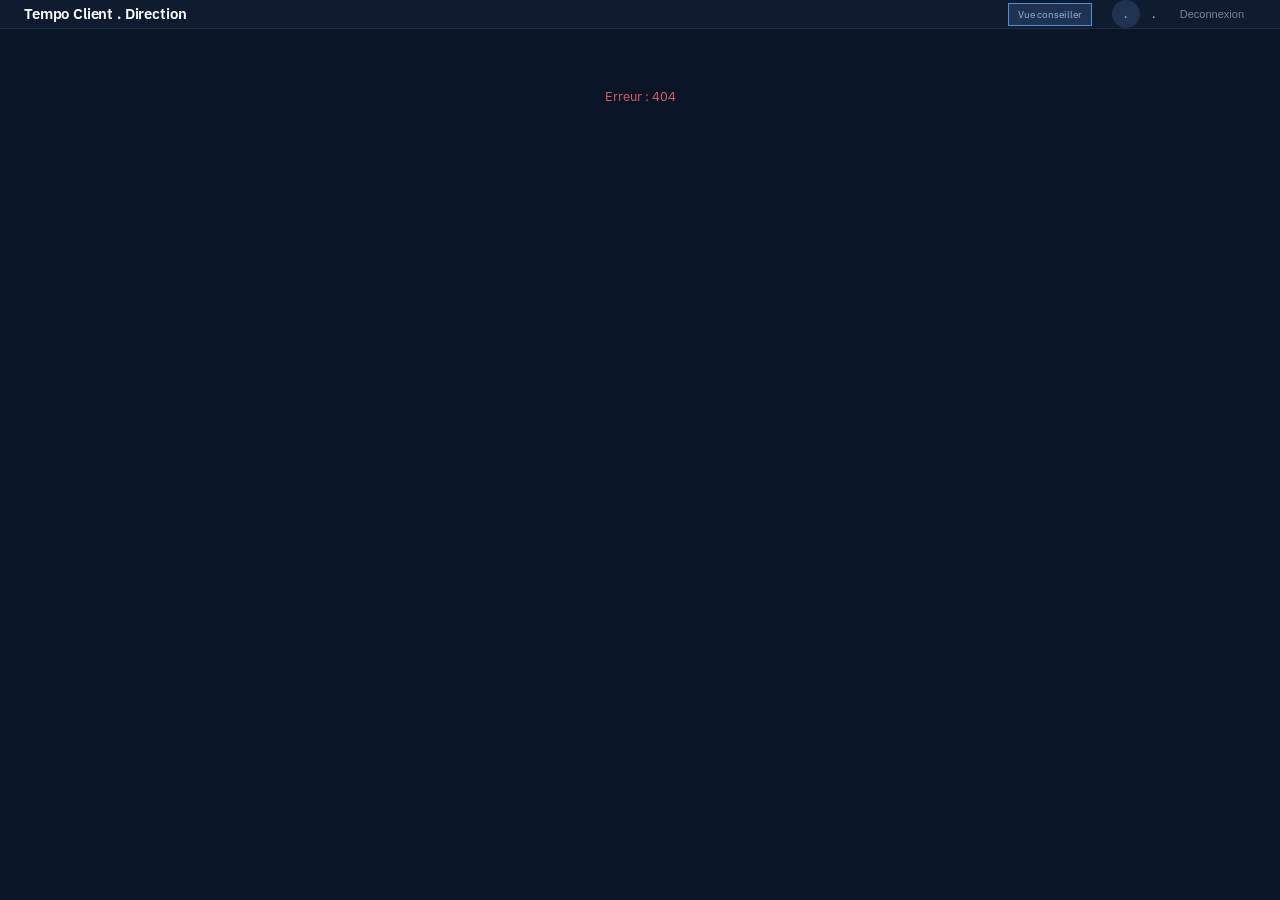
==== commit b4981309: "ui: dark marine + IBM Plex Sans + encarts zones pedagogiques + courbes direction" ====
--- a/static/direction/index.html
+++ b/static/direction/index.html
@@ -3,268 +3,233 @@
 <head>
   <meta charset="UTF-8">
   <meta name="viewport" content="width=device-width, initial-scale=1.0">
-  <title>Tempo Client - Direction</title>
+  <title>Tempo Client . Direction</title>
   <link rel="stylesheet" href="/static/shared/style.css">
   <style>
     body.direction-v2 {
       margin: 0;
       padding: 0;
-      background: var(--surface-0);
       min-height: 100vh;
     }
     .direction-main {
       max-width: 1200px;
       margin: 0 auto;
-      padding: 24px 32px;
-    }
-    .section-direction {
-      margin-bottom: 32px;
-    }
+      padding: 18px 24px;
+    }
+    .section-direction { margin-bottom: 22px; }
     .section-direction .section-head {
       display: flex;
       align-items: center;
       justify-content: space-between;
-      margin-bottom: 16px;
+      margin-bottom: 10px;
     }
     .section-direction .section-title-big {
-      font-size: 11px;
+      font-size: 10px;
       font-weight: 600;
       color: var(--text-tertiary);
       text-transform: uppercase;
       letter-spacing: 0.08em;
     }
     .btn-refresh {
-      background: var(--surface-1);
+      background: transparent;
       border: 1px solid var(--border-regular);
       color: var(--text-secondary);
-      padding: 6px 14px;
-      font-size: 12px;
-      border-radius: var(--radius-sm);
+      padding: 5px 12px;
+      font-size: 11px;
       cursor: pointer;
-      transition: all 0.12s;
+      font-family: inherit;
     }
     .btn-refresh:hover {
-      background: var(--accent);
-      color: white;
+      background: var(--accent-soft);
       border-color: var(--accent);
+      color: var(--accent-contrast);
     }
     .btn-switch {
-      background: var(--accent);
-      color: white;
+      background: var(--accent-soft);
+      color: var(--accent-contrast);
       border: 1px solid var(--accent);
-      padding: 5px 12px;
-      font-size: 12px;
-      border-radius: var(--radius-sm);
+      padding: 3px 9px;
+      font-size: 10px;
       cursor: pointer;
       margin-right: 8px;
       text-decoration: none;
-    }
-    .btn-switch:hover { background: #223a52; }
-
-    /* ========== Section 1 : Ce qui se passe aujourd hui ========== */
-
+      font-family: inherit;
+    }
+
+    /* Section 1 : courbes */
     .narrative-row {
       display: grid;
+      grid-template-columns: repeat(3, 1fr);
+      gap: 10px;
+    }
+    .narrative-card {
+      background: var(--surface-2);
+      border: 1px solid var(--border-subtle);
+      padding: 12px;
+    }
+    .narrative-head {
+      display: flex;
+      justify-content: space-between;
+      align-items: baseline;
+      margin-bottom: 4px;
+    }
+    .narrative-title {
+      font-size: 10px;
+      color: var(--text-tertiary);
+      letter-spacing: 0.05em;
+      text-transform: uppercase;
+      font-weight: 600;
+    }
+    .narrative-delta {
+      font-size: 10px;
+      font-weight: 500;
+    }
+    .narrative-value {
+      font-size: 16px;
+      font-weight: 600;
+      color: var(--text-primary);
+      font-variant-numeric: tabular-nums;
+    }
+    .narrative-text {
+      font-size: 11px;
+      color: var(--text-tertiary);
+      line-height: 1.4;
+      margin-top: 6px;
+    }
+
+    /* Section 2 : signaux */
+    .signaux-grid {
+      display: grid;
       grid-template-columns: repeat(2, 1fr);
-      gap: 16px;
-    }
-    .narrative-card {
-      background: var(--surface-1);
-      border: 1px solid var(--border-subtle);
-      border-radius: var(--radius-md);
-      padding: 16px 18px;
-      display: flex;
-      flex-direction: column;
       gap: 10px;
-    }
-    .narrative-head {
-      display: flex;
+      margin-bottom: 10px;
+    }
+    .signal-small-card {
+      background: var(--surface-2);
+      border: 1px solid var(--border-subtle);
+      padding: 10px 12px;
+    }
+    .signal-label {
+      font-size: 10px;
+      color: var(--text-tertiary);
+      letter-spacing: 0.05em;
+      text-transform: uppercase;
+      font-weight: 600;
+    }
+    .signal-value {
+      font-size: 18px;
+      font-weight: 600;
+      font-variant-numeric: tabular-nums;
+      margin-top: 4px;
+    }
+    .signal-unit {
+      font-size: 11px;
+      color: var(--text-tertiary);
+      font-weight: 400;
+      margin-left: 3px;
+    }
+    .signal-wide-card {
+      background: var(--surface-2);
+      border: 1px solid var(--border-subtle);
+      padding: 10px 12px;
+    }
+    .signal-wide-head {
+      display: flex;
+      justify-content: space-between;
       align-items: baseline;
-      justify-content: space-between;
-    }
-    .narrative-title {
+      margin-bottom: 8px;
+    }
+    .signal-wide-meta {
+      display: flex;
+      align-items: center;
+      gap: 12px;
+      font-size: 11px;
+    }
+    .evidently-link {
+      color: var(--accent);
+      text-decoration: none;
+      font-size: 10px;
+      letter-spacing: 0.05em;
+    }
+    .evidently-link:hover { text-decoration: underline; }
+    .drift-features {
+      display: flex;
+      flex-wrap: wrap;
+      gap: 5px;
+    }
+    .drift-feature {
+      background: rgba(232, 92, 92, 0.15);
+      color: var(--danger);
+      border: 1px solid rgba(232, 92, 92, 0.4);
+      padding: 3px 8px;
+      font-size: 11px;
+      font-family: 'IBM Plex Mono', ui-monospace, monospace;
+    }
+    .drift-feature-none {
+      color: var(--success);
       font-size: 12px;
       font-weight: 500;
+    }
+    .signal-wide-footer {
+      font-size: 10px;
+      color: var(--text-tertiary);
+      margin-top: 8px;
+      padding-top: 8px;
+      border-top: 1px solid var(--border-subtle);
+      font-style: italic;
+    }
+
+    /* Section 3 : synthese KPI */
+    .kpi-grid-direction {
+      display: grid;
+      grid-template-columns: repeat(4, 1fr);
+      gap: 10px;
+    }
+    .kpi-card-direction {
+      background: var(--surface-2);
+      border: 1px solid var(--border-subtle);
+      padding: 12px;
+    }
+    .kpi-card-direction .kpi-head-label {
+      font-size: 10px;
+      font-weight: 600;
+      color: var(--text-tertiary);
+      text-transform: uppercase;
+      letter-spacing: 0.08em;
+    }
+    .kpi-card-direction .kpi-value {
+      font-size: 20px;
+      font-weight: 600;
       color: var(--text-primary);
-    }
-    .narrative-delta {
-      font-size: 11px;
-      font-weight: 500;
-    }
-    .narrative-value {
-      font-size: 24px;
-      font-weight: 600;
-      color: var(--text-primary);
       font-variant-numeric: tabular-nums;
       line-height: 1.1;
-    }
-    .narrative-text {
-      font-size: 11px;
-      color: var(--text-tertiary);
-      line-height: 1.5;
-      padding-top: 6px;
-      border-top: 1px dashed var(--border-subtle);
-    }
-
-    .minibars {
-      display: flex;
-      align-items: flex-end;
-      gap: 3px;
-      height: 54px;
-      padding: 2px 0;
-    }
-    .minibar {
-      flex: 1;
-      background: var(--border-regular);
-      border-radius: 1px;
-      transition: height 0.3s;
-    }
-    .minibar.muted { background: var(--border-regular); }
-    .minibar.accent { background: var(--accent); }
-    .minibar.danger { background: var(--danger); }
-    .minibars-empty {
-      font-size: 11px;
-      color: var(--text-tertiary);
-      padding: 8px 0;
-    }
-
-    /* ========== Section 2 : Signaux techniques ========== */
-
-    .signaux-grid {
-      display: grid;
-      grid-template-columns: repeat(2, 1fr);
-      gap: 16px;
-      margin-bottom: 12px;
-    }
-    .signal-small-card {
-      background: var(--surface-1);
-      border: 1px solid var(--border-subtle);
-      border-radius: var(--radius-md);
-      padding: 14px 16px;
-    }
-    .signal-label {
-      font-size: 10px;
-      font-weight: 600;
-      color: var(--text-tertiary);
-      text-transform: uppercase;
-      letter-spacing: 0.08em;
-      margin-bottom: 6px;
-    }
-    .signal-value {
-      font-size: 22px;
-      font-weight: 600;
-      color: var(--text-primary);
-      font-variant-numeric: tabular-nums;
-      line-height: 1.1;
-    }
-    .signal-unit {
-      font-size: 11px;
-      color: var(--text-tertiary);
-      font-weight: 400;
-      margin-left: 3px;
-    }
-
-    .signal-wide-card {
-      background: var(--surface-1);
-      border: 1px solid var(--border-subtle);
-      border-radius: var(--radius-md);
-      padding: 16px 18px;
-    }
-    .signal-wide-head {
-      display: flex;
-      align-items: baseline;
-      justify-content: space-between;
-      margin-bottom: 10px;
-    }
-    .signal-wide-meta {
-      font-size: 11px;
-      color: var(--text-tertiary);
-      font-variant-numeric: tabular-nums;
-    }
-    .signal-wide-footer {
-      font-size: 11px;
-      color: var(--text-tertiary);
-      margin-top: 12px;
-      padding-top: 10px;
-      border-top: 1px dashed var(--border-subtle);
-    }
-    .drift-features {
-      display: flex;
-      flex-wrap: wrap;
-      gap: 6px;
-    }
-    .drift-feature {
-      background: var(--danger);
-      color: white;
-      padding: 4px 10px;
-      border-radius: var(--radius-sm);
-      font-size: 12px;
-      font-weight: 500;
-      font-family: ui-monospace, 'SF Mono', Menlo, monospace;
-    }
-    .drift-feature-none {
-      color: var(--success);
-      font-size: 13px;
-      font-weight: 500;
-    }
-
-    /* ========== Section 3 : Synthese chiffree ========== */
-
-    .kpi-grid-direction {
-      display: grid;
-      grid-template-columns: repeat(4, 1fr);
-      gap: 16px;
-    }
-    .kpi-card-direction {
-      background: var(--surface-1);
-      border: 1px solid var(--border-subtle);
-      border-radius: var(--radius-md);
-      padding: 16px;
-    }
-    .kpi-card-direction .kpi-head-label {
-      font-size: 10px;
-      font-weight: 600;
-      color: var(--text-tertiary);
-      text-transform: uppercase;
-      letter-spacing: 0.08em;
-      margin-bottom: 8px;
-    }
-    .kpi-card-direction .kpi-value {
-      font-size: 24px;
-      font-weight: 600;
-      color: var(--text-primary);
-      font-variant-numeric: tabular-nums;
-      line-height: 1.1;
+      margin-top: 4px;
     }
     .kpi-card-direction .kpi-value.alert { color: var(--danger); }
-    .kpi-card-direction .kpi-value.warning { color: var(--highlight); }
+    .kpi-card-direction .kpi-value.warning { color: var(--warning); }
     .kpi-card-direction .kpi-value.success { color: var(--success); }
     .kpi-card-direction .kpi-sub-direction {
-      font-size: 11px;
-      color: var(--text-tertiary);
-      margin-top: 4px;
-    }
-
-    /* ========== Top liste clients (preserve de la version precedente) ========== */
-
+      font-size: 10px;
+      color: var(--text-tertiary);
+      margin-top: 2px;
+    }
+
+    /* Top liste clients */
     .top-list {
-      background: var(--surface-1);
-      border: 1px solid var(--border-subtle);
-      border-radius: var(--radius-md);
-      overflow: hidden;
+      background: var(--surface-2);
+      border: 1px solid var(--border-subtle);
     }
     .top-row {
       display: grid;
       grid-template-columns: 32px 1fr 80px 180px 24px;
       align-items: center;
-      padding: 10px 16px;
+      padding: 9px 14px;
       border-bottom: 1px solid var(--border-subtle);
       font-size: 13px;
       cursor: pointer;
-      transition: background 0.08s;
     }
     .top-row:last-child { border-bottom: none; }
-    .top-row:hover { background: var(--surface-2); }
+    .top-row:hover { background: var(--surface-3); }
     .top-row .rank {
       font-size: 11px;
       color: var(--text-tertiary);
@@ -283,19 +248,20 @@
       font-weight: 600;
       font-variant-numeric: tabular-nums;
     }
+    .top-row .top-score.urgence-high { color: var(--danger); }
+    .top-row .top-score.urgence-medium { color: var(--warning); }
+    .top-row .top-score.urgence-low { color: var(--success); }
     .top-row .bar-container {
-      height: 6px;
+      height: 5px;
       background: var(--surface-3);
-      border-radius: 3px;
       overflow: hidden;
     }
     .top-row .bar-fill {
       height: 100%;
-      border-radius: 3px;
       transition: width 0.4s ease;
     }
     .top-row .bar-fill.high { background: var(--danger); }
-    .top-row .bar-fill.medium { background: var(--highlight); }
+    .top-row .bar-fill.medium { background: var(--warning); }
     .top-row .bar-fill.low { background: var(--success); }
     .top-row .arrow {
       color: var(--text-quaternary);
@@ -310,7 +276,7 @@
     }
   </style>
 </head>
-<body class="direction-v2">
+<body class="direction-v2 dark-mode">
 
   <header class="app-topbar-v2">
     <div class="brand">Tempo Client . Direction</div>
--- a/static/shared/style.css
+++ b/static/shared/style.css
@@ -1,6 +1,8 @@
+@import url('https://fonts.googleapis.com/css2?family=IBM+Plex+Sans:wght@400;500;600;700&family=IBM+Plex+Mono:wght@400;500&display=swap');
+
 /* === Tempo Client — Styles communs ===
-   Palette sobre, inspirée des documents techniques et du schéma
-   d'architecture validé.
+   Palette sobre pour le login (claire).
+   Les vues Conseiller et Direction basculent en dark marine via .dark-mode.
 */
 
 :root {
@@ -975,46 +977,407 @@
   background: var(--border-regular);
 }
 
-/* === Facteurs SHAP metier (vue conseiller, remplace la table shap-row) === */
-
-.facteurs-metier-list {
+/* ============================================================
+   DARK MARINE MODE pour les vues Conseiller et Direction
+   IBM Plex Sans + fond marine, encarts zones pedagogiques
+   Le login reste en mode clair (pas de .dark-mode sur son body)
+   ============================================================ */
+
+.dark-mode {
+  --surface-0: #0a1628;
+  --surface-1: #0f1b2e;
+  --surface-2: #141f2f;
+  --surface-3: #1a2740;
+  --border-subtle: #1f2d42;
+  --border-regular: #2a3548;
+  --text-primary: #e8ecf0;
+  --text-secondary: #c4cdd8;
+  --text-tertiary: #7a869c;
+  --text-quaternary: #5a6578;
+  --accent: #4a90e2;
+  --accent-soft: #1f3350;
+  --accent-contrast: #8ab5e8;
+  --success: #6ba76b;
+  --warning: #d4a95c;
+  --danger: #e85c5c;
+  --card: var(--surface-2);
+  --paper: var(--surface-0);
+  --ink: var(--text-primary);
+  --ink-soft: var(--text-secondary);
+  --muted: var(--text-tertiary);
+  --line: var(--border-subtle);
+}
+
+body.dark-mode {
+  font-family: 'IBM Plex Sans', -apple-system, BlinkMacSystemFont, 'Segoe UI', sans-serif;
+  background: var(--surface-0);
+  color: var(--text-primary);
+}
+
+.dark-mode .mono,
+.dark-mode .font-mono {
+  font-family: 'IBM Plex Mono', ui-monospace, 'SF Mono', Menlo, monospace;
+}
+
+/* === Topbar dark === */
+
+.dark-mode .app-topbar-v2 {
+  background: var(--surface-1);
+  border-bottom: 1px solid var(--border-subtle);
+  color: var(--text-primary);
+}
+.dark-mode .app-topbar-v2 .brand { color: #ffffff; }
+.dark-mode .app-topbar-v2 .user-chip { color: var(--text-secondary); }
+.dark-mode .app-topbar-v2 .avatar {
+  background: var(--accent-soft);
+  color: var(--accent-contrast);
+}
+.dark-mode .btn-logout {
+  background: transparent;
+  border: none;
+  color: var(--text-tertiary);
+  cursor: pointer;
+  font-size: 11px;
+}
+.dark-mode .btn-logout:hover { color: var(--text-primary); }
+
+/* === Sidebar Conseiller dossier client === */
+
+.dark-mode .sidebar-v2 {
+  background: var(--surface-1);
+  border-right: 1px solid var(--border-subtle);
+  color: var(--text-primary);
+}
+.dark-mode .sidebar-header h2 {
+  color: var(--text-tertiary);
+  font-size: 10px;
+  letter-spacing: 0.08em;
+  text-transform: uppercase;
+  font-weight: 600;
+}
+.dark-mode .sidebar-search {
+  background: var(--surface-0);
+  border: 1px solid var(--border-subtle);
+  color: var(--text-primary);
+}
+.dark-mode .sidebar-search::placeholder { color: var(--text-quaternary); }
+
+.dark-mode .sidebar-pills .pill {
+  background: var(--surface-2);
+  border: 1px solid var(--border-subtle);
+  color: var(--text-secondary);
+}
+.dark-mode .sidebar-pills .pill.active {
+  background: var(--accent-soft);
+  border-color: var(--accent);
+  color: var(--accent-contrast);
+}
+.dark-mode .sidebar-item { color: var(--text-primary); border-bottom: 1px solid var(--border-subtle); }
+.dark-mode .sidebar-item:hover { background: var(--surface-2); }
+.dark-mode .sidebar-item.active { background: var(--accent-soft); }
+.dark-mode .client-name { color: var(--text-primary); }
+.dark-mode .client-meta { color: var(--text-tertiary); }
+.dark-mode .client-score { color: var(--text-primary); }
+.dark-mode .sidebar-footer { color: var(--text-tertiary); }
+
+.dark-mode .urgence-dot.high { background: var(--danger); }
+.dark-mode .urgence-dot.medium { background: var(--warning); }
+.dark-mode .urgence-dot.low { background: var(--success); }
+
+/* === Main conseiller dark === */
+
+.dark-mode .main-v2 { background: var(--surface-0); color: var(--text-primary); }
+.dark-mode .empty-state { color: var(--text-tertiary); }
+
+/* === Section generale dark === */
+
+.dark-mode .section-v2 {
+  background: var(--surface-2);
+  border: 1px solid var(--border-subtle);
+  padding: 12px 14px;
+}
+.dark-mode .section-title {
+  font-size: 10px;
+  font-weight: 600;
+  color: var(--text-tertiary);
+  letter-spacing: 0.08em;
+  text-transform: uppercase;
+  margin-bottom: 10px;
+  padding-bottom: 8px;
+  border-bottom: 1px solid var(--border-subtle);
+}
+
+/* === Score header dark === */
+
+.dark-mode .hero-v2 {
+  background: var(--surface-2);
+  border: 1px solid var(--border-subtle);
+  padding: 14px 16px;
+  margin-bottom: 14px;
+  display: flex;
+  justify-content: space-between;
+  align-items: flex-end;
+}
+.dark-mode .hero-info .hero-name { color: #ffffff; font-size: 16px; font-weight: 600; }
+.dark-mode .hero-info .hero-meta { color: var(--text-tertiary); font-size: 11px; margin-top: 2px; }
+
+/* === Grid 2 colonnes : section + encart zone pedagogique === */
+
+.dark-mode .section-with-note {
+  display: grid;
+  grid-template-columns: 1fr 240px;
+  gap: 12px;
+  margin-bottom: 14px;
+  align-items: start;
+}
+
+.dark-mode .zone-note {
+  background: var(--surface-1);
+  border: 1px solid var(--border-regular);
+  padding: 10px 12px;
+}
+.dark-mode .zone-note-head {
+  font-size: 9px;
+  color: var(--text-tertiary);
+  letter-spacing: 0.1em;
+  font-weight: 600;
+  margin-bottom: 4px;
+  text-transform: uppercase;
+}
+.dark-mode .zone-note-title {
+  font-size: 12px;
+  color: var(--text-secondary);
+  font-weight: 600;
+  line-height: 1.3;
+  margin-bottom: 6px;
+}
+.dark-mode .zone-note-ex {
+  font-size: 11px;
+  color: var(--text-tertiary);
+  line-height: 1.5;
+  font-style: italic;
+}
+
+/* === Facteurs SHAP metier dark === */
+
+.dark-mode .facteurs-metier-list {
+  display: flex;
+  flex-direction: column;
+  gap: 6px;
+  padding: 4px 0;
+}
+.dark-mode .facteur-metier {
+  background: var(--surface-1);
+  border: 1px solid var(--border-subtle);
+  border-left: 2px solid transparent;
+  padding: 9px 12px;
+  display: grid;
+  grid-template-columns: 1fr 55px;
+  gap: 12px;
+  align-items: center;
+  border-radius: 0;
+}
+.dark-mode .facteur-metier.facteur-negatif { border-left-color: var(--danger); }
+.dark-mode .facteur-metier.facteur-positif { border-left-color: var(--success); }
+.dark-mode .facteur-phrase {
+  font-size: 13px;
+  color: var(--text-primary);
+  line-height: 1.45;
+  font-weight: 400;
+}
+.dark-mode .facteur-justification {
+  font-size: 11px;
+  color: var(--text-tertiary);
+  margin-top: 3px;
+  line-height: 1.4;
+  font-style: normal;
+}
+.dark-mode .facteur-poids {
+  font-size: 14px;
+  font-weight: 600;
+  text-align: right;
+  font-variant-numeric: tabular-nums;
+  position: static;
+  background: transparent;
+  border: none;
+  padding: 0;
+  letter-spacing: 0;
+}
+.dark-mode .facteur-metier.facteur-negatif .facteur-poids { color: var(--danger); }
+.dark-mode .facteur-metier.facteur-positif .facteur-poids { color: var(--success); }
+.dark-mode .facteur-metier.facteur-negatif .facteur-poids::before { content: '+'; }
+.dark-mode .facteur-metier.facteur-positif .facteur-poids::before { content: '-'; }
+
+/* === Hero score (remplacement du cercle) === */
+
+.dark-mode .score-block {
+  display: flex;
+  align-items: baseline;
+  gap: 10px;
+}
+.dark-mode .score-block .score-value {
+  font-size: 32px;
+  font-weight: 600;
+  font-variant-numeric: tabular-nums;
+  line-height: 1;
+}
+.dark-mode .score-block .score-value.high { color: var(--danger); }
+.dark-mode .score-block .score-value.medium { color: var(--warning); }
+.dark-mode .score-block .score-value.low { color: var(--success); }
+.dark-mode .score-block .score-tag {
+  font-size: 11px;
+  font-weight: 600;
+  letter-spacing: 0.05em;
+}
+.dark-mode .score-block .score-tag.high { color: var(--danger); }
+.dark-mode .score-block .score-tag.medium { color: var(--warning); }
+.dark-mode .score-block .score-tag.low { color: var(--success); }
+
+/* === Chat Tempo Analyst dark === */
+
+.dark-mode .chat-v2 {
+  background: transparent;
+  border: none;
+  padding: 0;
+}
+.dark-mode .chat-header { display: none; }
+.dark-mode .chat-body {
+  padding: 0;
   display: flex;
   flex-direction: column;
   gap: 8px;
-  padding: 4px 0;
-}
-
-.facteur-metier {
-  background: var(--card, #ffffff);
-  border: 1px solid var(--border-subtle, #eceae5);
-  border-left: 3px solid transparent;
-  border-radius: 4px;
-  padding: 10px 14px;
-  transition: background 0.1s;
-}
-
-.facteur-metier.facteur-negatif {
-  border-left-color: var(--danger, #9c3b3b);
-}
-
-.facteur-metier.facteur-positif {
-  border-left-color: var(--success, #4a6a4a);
-}
-
-.facteur-metier .facteur-phrase {
-  font-size: 13px;
-  color: var(--text-primary, #1a1a1a);
-  line-height: 1.5;
-  font-weight: 400;
-}
-
-.facteur-metier .facteur-phrase strong {
-  font-weight: 600;
-}
-
-.facteur-metier .facteur-justification {
-  font-size: 11px;
-  color: var(--text-tertiary, #8a8a8a);
-  margin-top: 4px;
-  line-height: 1.5;
-}
+}
+.dark-mode .bubble {
+  background: transparent;
+  color: var(--text-primary);
+  font-size: 12.5px;
+  line-height: 1.55;
+  padding: 2px 0;
+  max-width: none;
+  border: none;
+}
+.dark-mode .bubble.loading { color: var(--text-tertiary); font-style: italic; }
+.dark-mode .bubble-meta {
+  display: flex;
+  gap: 10px;
+  font-size: 10px;
+  color: var(--text-tertiary);
+  margin-top: 10px;
+  padding-top: 8px;
+  border-top: 1px solid var(--border-subtle);
+  font-variant-numeric: tabular-nums;
+  font-family: 'IBM Plex Mono', ui-monospace, monospace;
+}
+.dark-mode .bubble-meta .cache-hit { color: var(--success); }
+.dark-mode .bubble-meta .cache-miss { color: var(--warning); }
+.dark-mode .chat-input { display: none; }
+
+/* === Reco list dark === */
+
+.dark-mode .reco-list-v2 {
+  display: flex;
+  flex-direction: column;
+}
+.dark-mode .reco-row {
+  display: flex;
+  align-items: center;
+  padding: 7px 0;
+  border-bottom: 1px solid var(--border-subtle);
+  cursor: pointer;
+}
+.dark-mode .reco-row:last-child { border-bottom: none; }
+.dark-mode .reco-row.done { opacity: 0.55; }
+.dark-mode .reco-check {
+  width: 14px;
+  height: 14px;
+  border: 1px solid var(--border-regular);
+  margin-right: 10px;
+  flex-shrink: 0;
+}
+.dark-mode .reco-check.checked {
+  background: var(--accent);
+  border-color: var(--accent);
+}
+.dark-mode .reco-content { flex: 1; }
+.dark-mode .reco-head-row { display: flex; align-items: center; gap: 8px; }
+.dark-mode .reco-action { font-size: 13px; color: var(--text-primary); }
+.dark-mode .reco-just {
+  font-size: 11px;
+  color: var(--text-tertiary);
+  margin-top: 2px;
+}
+.dark-mode .priority-dot {
+  width: 0;
+  height: 0;
+  font-size: 10px;
+  font-weight: 600;
+  white-space: nowrap;
+}
+.dark-mode .priority-dot.haute { color: var(--danger); }
+.dark-mode .priority-dot.haute::before { content: 'HAUTE'; }
+.dark-mode .priority-dot.moyenne { color: var(--warning); }
+.dark-mode .priority-dot.moyenne::before { content: 'MOYENNE'; }
+.dark-mode .priority-dot.basse { color: var(--success); }
+.dark-mode .priority-dot.basse::before { content: 'BASSE'; }
+
+/* === KPI row Conseiller (profil, activite, finance, risque) === */
+
+.dark-mode .kpi-row {
+  display: grid;
+  grid-template-columns: repeat(4, 1fr);
+  gap: 10px;
+  margin-bottom: 14px;
+}
+.dark-mode .kpi-card-v2 {
+  background: var(--surface-2);
+  border: 1px solid var(--border-subtle);
+  padding: 12px;
+}
+.dark-mode .kpi-head {
+  display: flex;
+  align-items: center;
+  gap: 6px;
+  margin-bottom: 6px;
+}
+.dark-mode .kpi-icon {
+  width: 14px;
+  height: 14px;
+  color: var(--text-tertiary);
+}
+.dark-mode .kpi-head-label {
+  font-size: 10px;
+  color: var(--text-tertiary);
+  letter-spacing: 0.08em;
+  text-transform: uppercase;
+  font-weight: 600;
+}
+.dark-mode .kpi-value {
+  font-size: 20px;
+  font-weight: 600;
+  color: var(--text-primary);
+  font-variant-numeric: tabular-nums;
+  line-height: 1.1;
+}
+.dark-mode .kpi-sub-v2 {
+  font-size: 10px;
+  color: var(--text-tertiary);
+  margin-top: 2px;
+}
+.dark-mode .kpi-sub-v2.urgence-high { color: var(--danger) !important; }
+.dark-mode .kpi-sub-v2.urgence-medium { color: var(--warning) !important; }
+.dark-mode .kpi-sub-v2.urgence-low { color: var(--success) !important; }
+
+/* === Scrollbar dark === */
+
+.dark-mode .sidebar-list::-webkit-scrollbar,
+.dark-mode .main-v2::-webkit-scrollbar { width: 10px; }
+.dark-mode .sidebar-list::-webkit-scrollbar-thumb,
+.dark-mode .main-v2::-webkit-scrollbar-thumb {
+  background: var(--border-regular);
+  border-radius: 10px;
+  border: 2px solid var(--surface-1);
+}
+.dark-mode .sidebar-list::-webkit-scrollbar-thumb:hover,
+.dark-mode .main-v2::-webkit-scrollbar-thumb:hover {
+  background: var(--text-quaternary);
+}
